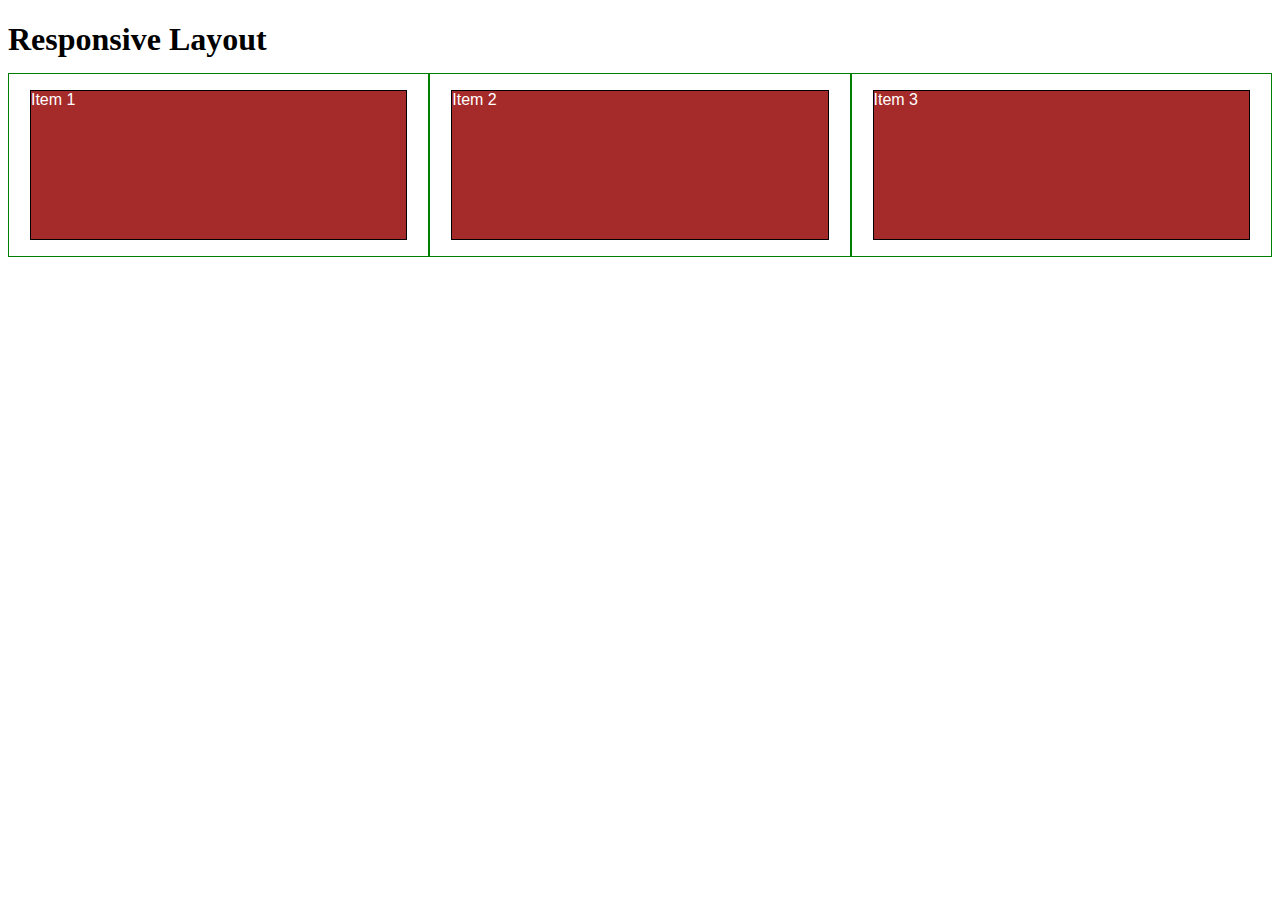
==== mod2-solution/index.html @ 033d2697 "desktop - 1 row" ====
<!DOCTYPE html>
<html>
<head>
<meta charset="utf-8">
<meta name="viewport" content="width=device-width, initial-scale=1">
<title>Responsive Layout</title>
<style>

/********** Base styles **********/
* {
  box-sizing: border-box;
}
h1 {
  margin-bottom: 15px;
}

p {
  border: 1px solid black;
  background-color: #A52A2A;
  width: 90%;
  height: 150px;
  margin-right: auto;
  margin-left: auto;
  font-family: Helvetica;
  color: white;
}

/* Simple Responsive Framework. */
.row {
  width: 100%;
}

/********** Large devices only **********/
@media (min-width: 992px) {
  .col-lg-1, .col-lg-2, .col-lg-3, .col-lg-4, .col-lg-5, .col-lg-6, .col-lg-7, .col-lg-8, .col-lg-9, .col-lg-10, .col-lg-11, .col-lg-12 {
    float: left;
    border: 1px solid green;
  }
  .col-lg-1 {
    width: 8.33%;
  }
  .col-lg-2 {
    width: 16.66%;
  }
  .col-lg-3 {
    width: 33.33%;
  }
  .col-lg-4 {
    width: 33.33%;
  }
  .col-lg-5 {
    width: 41.66%;
  }
  .col-lg-6 {
    width: 50%;
  }
  .col-lg-7 {
    width: 58.33%;
  }
  .col-lg-8 {
    width: 66.66%;
  }
  .col-lg-9 {
    width: 74.99%;
  }
  .col-lg-10 {
    width: 83.33%;
  }
  .col-lg-11 {
    width: 91.66%;
  }
  .col-lg-12 {
    width: 100%;
  }
}

/********** Medium devices only **********/
@media (min-width: 768px) and (max-width: 991px) {
  .col-md-1, .col-md-2, .col-md-3, .col-md-4, .col-md-5, .col-md-6, .col-md-7, .col-md-8, .col-md-9, .col-md-10, .col-md-11, .col-md-12 {
    float: left;
    border: 1px solid green;
  }
  .col-md-1 {
    width: 8.33%;
  }
  .col-md-2 {
    width: 16.66%;
  }
  .col-md-3 {
    width: 25%;
  }
  .col-md-4 {
    width: 33.33%;
  }
  .col-md-5 {
    width: 41.66%;
  }
  .col-md-6 {
    width: 50%;
  }
  .col-md-7 {
    width: 58.33%;
  }
  .col-md-8 {
    width: 66.66%;
  }
  .col-md-9 {
    width: 74.99%;
  }
  .col-md-10 {
    width: 83.33%;
  }
  .col-md-11 {
    width: 91.66%;
  }
  .col-md-12 {
    width: 100%;
  }
}

/********** Small devices only **********/
@media (max-width: 767px) {
  .col-sm-1, .col-sm-2, .col-sm-3, .col-sm-4, .col-sm-5, .col-sm-6, .col-sm-7, .col-sm-8, .col-sm-9, .col-sm-10, .col-sm-11, .col-sm-12 {
    float: left;
    border: 1px solid green;
  }
  .col-sm-1 {
    width: 8.33%;
  }
  .col-sm-2 {
    width: 16.66%;
  }
  .col-sm-3 {
    width: 25%;
  }
  .col-sm-4 {
    width: 33.33%;
  }
  .col-sm-5 {
    width: 41.66%;
  }
  .col-sm-6 {
    width: 50%;
  }
  .col-sm-7 {
    width: 58.33%;
  }
  .col-sm-8 {
    width: 66.66%;
  }
  .col-sm-9 {
    width: 74.99%;
  }
  .col-sm-10 {
    width: 83.33%;
  }
  .col-sm-11 {
    width: 91.66%;
  }
  .col-md-12 {
    width: 100%;
  }
}


</style>
</head>
<body>
<h1>Responsive Layout</h1>

<div class="row">
  <div class="col-lg-3 col-md-6"><p>Item 1</p></div>
  <div class="col-lg-3 col-md-6"><p>Item 2</p></div>
  <div class="col-lg-3 col-md-6"><p>Item 3</p></div>
</div>

</body>
</html>
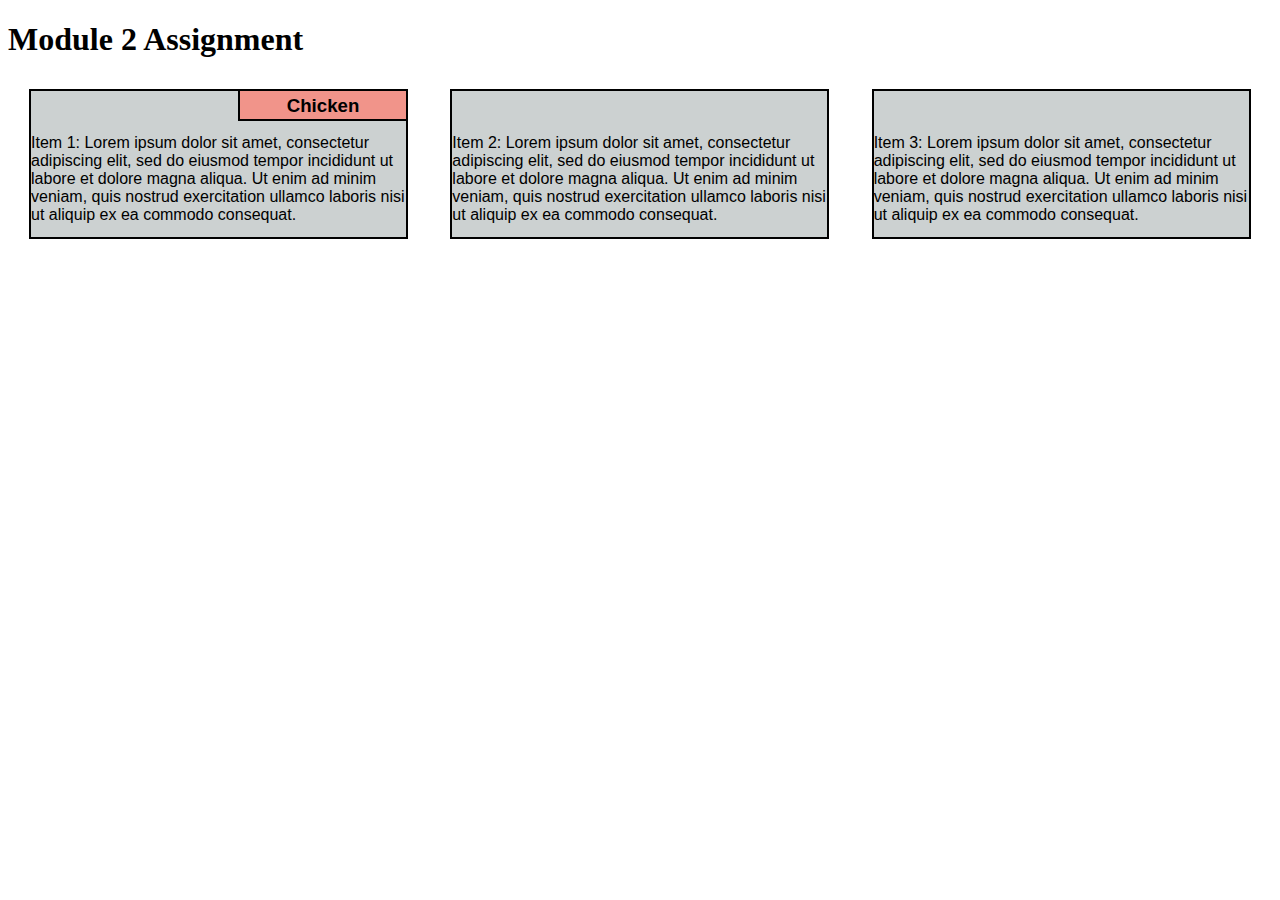
==== commit b8d36c89: "made first section title - chicken" ====
--- a/mod2-solution/index.html
+++ b/mod2-solution/index.html
@@ -3,7 +3,7 @@
 <head>
 <meta charset="utf-8">
 <meta name="viewport" content="width=device-width, initial-scale=1">
-<title>Responsive Layout</title>
+<title>Module 2 Assignment</title>
 <style>
 
 /********** Base styles **********/
@@ -15,14 +15,15 @@
 }
 
 p {
-  border: 1px solid black;
-  background-color: #A52A2A;
+  border: 2px solid black;
+  background-color: #CCD1D1;
   width: 90%;
   height: 150px;
   margin-right: auto;
   margin-left: auto;
-  font-family: Helvetica;
-  color: white;
+  font-family: Arial;
+  color: black;
+  padding-top: 10%;
 }
 
 /* Simple Responsive Framework. */
@@ -30,90 +31,55 @@
   width: 100%;
 }
 
+div.title1 {
+	border-bottom: 2px solid black;
+	border-left: 2px solid black;
+	background-color: #F1948A;
+	position: relative;
+	width: 40%;
+	text-align: right;
+	margin-left: 60%;
+	height: 30px;
+	float: right;
+	margin-top: 18px;
+	margin-right: 23px;
+	font-size: 14pt;
+	font-family: Arial;
+	font-weight: bold;
+	text-align: center;
+	padding-top: 4px;
+}
+
 /********** Large devices only **********/
 @media (min-width: 992px) {
-  .col-lg-1, .col-lg-2, .col-lg-3, .col-lg-4, .col-lg-5, .col-lg-6, .col-lg-7, .col-lg-8, .col-lg-9, .col-lg-10, .col-lg-11, .col-lg-12 {
+  .col-lg-1, .col-lg-2, .col-lg-3
+  {
     float: left;
-    border: 1px solid green;
   }
   .col-lg-1 {
-    width: 8.33%;
+    width: 33.33%;
   }
   .col-lg-2 {
-    width: 16.66%;
+    width: 33.33%;
   }
   .col-lg-3 {
     width: 33.33%;
-  }
-  .col-lg-4 {
-    width: 33.33%;
-  }
-  .col-lg-5 {
-    width: 41.66%;
-  }
-  .col-lg-6 {
-    width: 50%;
-  }
-  .col-lg-7 {
-    width: 58.33%;
-  }
-  .col-lg-8 {
-    width: 66.66%;
-  }
-  .col-lg-9 {
-    width: 74.99%;
-  }
-  .col-lg-10 {
-    width: 83.33%;
-  }
-  .col-lg-11 {
-    width: 91.66%;
-  }
-  .col-lg-12 {
-    width: 100%;
   }
 }
 
 /********** Medium devices only **********/
 @media (min-width: 768px) and (max-width: 991px) {
-  .col-md-1, .col-md-2, .col-md-3, .col-md-4, .col-md-5, .col-md-6, .col-md-7, .col-md-8, .col-md-9, .col-md-10, .col-md-11, .col-md-12 {
+  .col-md-1, .col-md-2, .col-md-3
+  {
     float: left;
-    border: 1px solid green;
   }
   .col-md-1 {
-    width: 8.33%;
+    width: 50%;
   }
   .col-md-2 {
-    width: 16.66%;
+    width: 50%;
   }
   .col-md-3 {
-    width: 25%;
-  }
-  .col-md-4 {
-    width: 33.33%;
-  }
-  .col-md-5 {
-    width: 41.66%;
-  }
-  .col-md-6 {
-    width: 50%;
-  }
-  .col-md-7 {
-    width: 58.33%;
-  }
-  .col-md-8 {
-    width: 66.66%;
-  }
-  .col-md-9 {
-    width: 74.99%;
-  }
-  .col-md-10 {
-    width: 83.33%;
-  }
-  .col-md-11 {
-    width: 91.66%;
-  }
-  .col-md-12 {
     width: 100%;
   }
 }
@@ -122,7 +88,6 @@
 @media (max-width: 767px) {
   .col-sm-1, .col-sm-2, .col-sm-3, .col-sm-4, .col-sm-5, .col-sm-6, .col-sm-7, .col-sm-8, .col-sm-9, .col-sm-10, .col-sm-11, .col-sm-12 {
     float: left;
-    border: 1px solid green;
   }
   .col-sm-1 {
     width: 8.33%;
@@ -133,45 +98,24 @@
   .col-sm-3 {
     width: 25%;
   }
-  .col-sm-4 {
-    width: 33.33%;
-  }
-  .col-sm-5 {
-    width: 41.66%;
-  }
-  .col-sm-6 {
-    width: 50%;
-  }
-  .col-sm-7 {
-    width: 58.33%;
-  }
-  .col-sm-8 {
-    width: 66.66%;
-  }
-  .col-sm-9 {
-    width: 74.99%;
-  }
-  .col-sm-10 {
-    width: 83.33%;
-  }
-  .col-sm-11 {
-    width: 91.66%;
-  }
-  .col-md-12 {
-    width: 100%;
-  }
 }
-
 
 </style>
 </head>
 <body>
-<h1>Responsive Layout</h1>
+<h1>Module 2 Assignment</h1>
 
 <div class="row">
-  <div class="col-lg-3 col-md-6"><p>Item 1</p></div>
-  <div class="col-lg-3 col-md-6"><p>Item 2</p></div>
-  <div class="col-lg-3 col-md-6"><p>Item 3</p></div>
+  <div class="col-lg-1 col-md-1">
+  	<div class="title1">Chicken</div>
+  	<p>Item 1: Lorem ipsum dolor sit amet, consectetur adipiscing elit, sed do eiusmod tempor incididunt ut labore et dolore magna aliqua. Ut enim ad minim veniam, quis nostrud exercitation ullamco laboris nisi ut aliquip ex ea commodo consequat.</p>
+  </div>
+  <div class="col-lg-2 col-md-2">
+  	<p>Item 2: Lorem ipsum dolor sit amet, consectetur adipiscing elit, sed do eiusmod tempor incididunt ut labore et dolore magna aliqua. Ut enim ad minim veniam, quis nostrud exercitation ullamco laboris nisi ut aliquip ex ea commodo consequat.</p>
+  </div>
+  <div class="col-lg-3 col-md-3">
+  	<p>Item 3: Lorem ipsum dolor sit amet, consectetur adipiscing elit, sed do eiusmod tempor incididunt ut labore et dolore magna aliqua. Ut enim ad minim veniam, quis nostrud exercitation ullamco laboris nisi ut aliquip ex ea commodo consequat.</p>
+  </div>
 </div>
 
 </body>
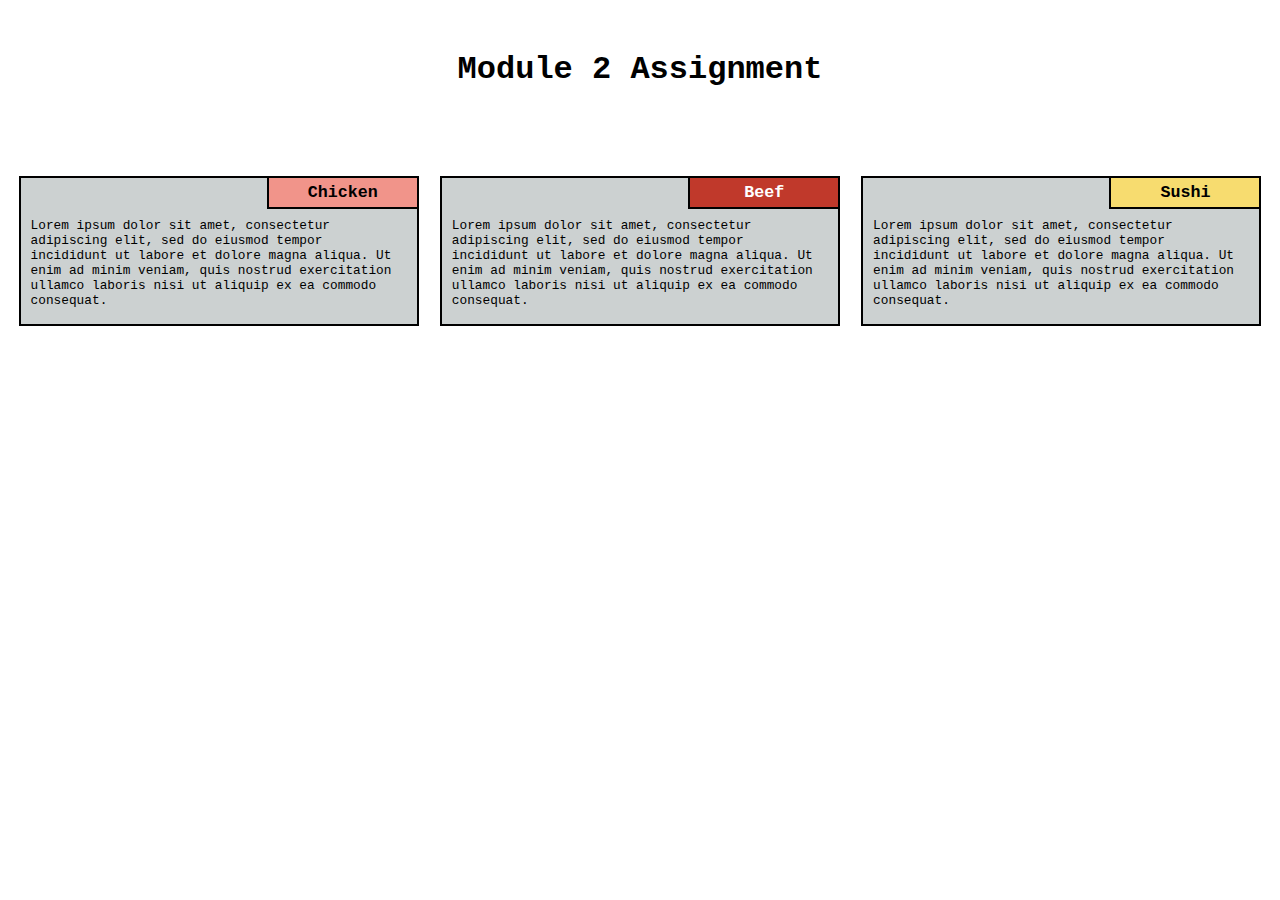
==== commit 2e0349a7: "final changes" ====
--- a/mod2-solution/index.html
+++ b/mod2-solution/index.html
@@ -11,43 +11,28 @@
   box-sizing: border-box;
 }
 h1 {
-  margin-bottom: 15px;
+  margin-bottom: 6%;
+  margin-top: 4%;
+  text-align: center;
+  font-family: Courier New;
 }
 
 p {
   border: 2px solid black;
   background-color: #CCD1D1;
-  width: 90%;
+  width: 95%;
   height: 150px;
   margin-right: auto;
   margin-left: auto;
-  font-family: Arial;
+  font-family: Courier New;
+  font-size: 80%;
   color: black;
-  padding-top: 10%;
+  padding: 40px 10px 10px 10px;
 }
 
 /* Simple Responsive Framework. */
 .row {
   width: 100%;
-}
-
-div.title1 {
-	border-bottom: 2px solid black;
-	border-left: 2px solid black;
-	background-color: #F1948A;
-	position: relative;
-	width: 40%;
-	text-align: right;
-	margin-left: 60%;
-	height: 30px;
-	float: right;
-	margin-top: 18px;
-	margin-right: 23px;
-	font-size: 14pt;
-	font-family: Arial;
-	font-weight: bold;
-	text-align: center;
-	padding-top: 4px;
 }
 
 /********** Large devices only **********/
@@ -65,6 +50,55 @@
   .col-lg-3 {
     width: 33.33%;
   }
+
+  #title1 {
+  	border-bottom: 2px solid black;
+    border-left: 2px solid black;
+    background-color: #F1948A;
+    position: relative;
+    width: 150px;
+    float: right;
+    margin-top: 15px;
+    margin-right: 12.5px;
+    font-size: 12.5pt;
+    font-family: Courier New;
+    font-weight: bold;
+    text-align: center;
+    padding: 5px;
+  }
+
+  #title2 {
+  	border-bottom: 2px solid black;
+    border-left: 2px solid black;
+    background-color: #C0392B;
+    position: relative;
+    width: 150px;
+    float: right;
+    margin-top: 15px;
+    margin-right: 12.4px;
+    font-size: 12.5pt;
+    font-family: Courier New;
+    font-weight: bold;
+    color: white;
+    text-align: center;
+    padding: 5px;
+  }
+    
+  #title3 {
+  	border-bottom: 2px solid black;
+    border-left: 2px solid black;
+    background-color: #F7DC6F;
+    position: relative;
+    width: 150px;
+    float: right;
+    margin-top: 15px;
+    margin-right: 12.4px;
+    font-size: 12.5pt;
+    font-family: Courier New;
+    font-weight: bold;
+    text-align: center;
+    padding: 5px;
+  }
 }
 
 /********** Medium devices only **********/
@@ -82,6 +116,55 @@
   .col-md-3 {
     width: 100%;
   }
+
+  #title1 {
+  	border-bottom: 2px solid black;
+    border-left: 2px solid black;
+    background-color: #F1948A;
+    position: relative;
+    width: 170px;
+    float: right;
+    margin-top: 15px;
+    margin-right: 14px;
+    font-size: 12.5pt;
+    font-family: Courier New;
+    font-weight: bold;
+    text-align: center;
+    padding: 4px;
+  }
+
+  #title2 {
+  	border-bottom: 2px solid black;
+    border-left: 2px solid black;
+    background-color: #C0392B;
+    position: relative;
+    width: 170px;
+    float: right;
+    margin-top: 15px;
+    margin-right: 14px;
+    font-size: 12.5pt;
+    font-family: Courier New;
+    font-weight: bold;
+    color: white;
+    text-align: center;
+    padding: 4px;
+  }
+
+  #title3 {
+  	border-bottom: 2px solid black;
+    border-left: 2px solid black;
+    background-color: #F7DC6F;
+    position: relative;
+    width: 170px;
+    float: right;
+    margin-top: 14.5px;
+    margin-right: 26px;
+    font-size: 12.5pt;
+    font-family: Courier New;
+    font-weight: bold;
+    text-align: center;
+    padding: 4px;
+  }
 }
 
 /********** Small devices only **********/
@@ -90,13 +173,62 @@
     float: left;
   }
   .col-sm-1 {
-    width: 8.33%;
+    width: 100%;
   }
   .col-sm-2 {
-    width: 16.66%;
+    width: 100%;
   }
   .col-sm-3 {
-    width: 25%;
+    width: 100%;
+  }
+
+  #title1 {
+  	border-bottom: 2px solid black;
+    border-left: 2px solid black;
+    background-color: #F1948A;
+    position: relative;
+    width: 170px;
+    float: right;
+    margin-top: 15px;
+    margin-right: 19px;
+    font-size: 12.5pt;
+    font-family: Courier New;
+    font-weight: bold;
+    text-align: center;
+    padding: 4px;
+  }
+
+  #title2 {
+  	border-bottom: 2px solid black;
+    border-left: 2px solid black;
+    background-color: #C0392B;
+    position: relative;
+    width: 170px;
+    float: right;
+    margin-top: 15px;
+    margin-right: 19px;
+    font-size: 12.5pt;
+    font-family: Courier New;
+    font-weight: bold;
+    color: white;
+    text-align: center;
+    padding: 4px;
+  }
+
+  #title3 {
+  	border-bottom: 2px solid black;
+    border-left: 2px solid black;
+    background-color: #F7DC6F;
+    position: relative;
+    width: 170px;
+    float: right;
+    margin-top: 15px;
+    margin-right: 19px;
+    font-size: 12.5pt;
+    font-family: Courier New;
+    font-weight: bold;
+    text-align: center;
+    padding: 4px;
   }
 }
 
@@ -106,15 +238,17 @@
 <h1>Module 2 Assignment</h1>
 
 <div class="row">
-  <div class="col-lg-1 col-md-1">
-  	<div class="title1">Chicken</div>
-  	<p>Item 1: Lorem ipsum dolor sit amet, consectetur adipiscing elit, sed do eiusmod tempor incididunt ut labore et dolore magna aliqua. Ut enim ad minim veniam, quis nostrud exercitation ullamco laboris nisi ut aliquip ex ea commodo consequat.</p>
+  <div class="col-lg-1 col-md-1 col-sm-1">
+  	<div id="title1">Chicken</div>
+  	<p>Lorem ipsum dolor sit amet, consectetur adipiscing elit, sed do eiusmod tempor incididunt ut labore et dolore magna aliqua. Ut enim ad minim veniam, quis nostrud exercitation ullamco laboris nisi ut aliquip ex ea commodo consequat.</p>
   </div>
-  <div class="col-lg-2 col-md-2">
-  	<p>Item 2: Lorem ipsum dolor sit amet, consectetur adipiscing elit, sed do eiusmod tempor incididunt ut labore et dolore magna aliqua. Ut enim ad minim veniam, quis nostrud exercitation ullamco laboris nisi ut aliquip ex ea commodo consequat.</p>
+  <div class="col-lg-2 col-md-2 col-sm-2">
+  	<div id="title2">Beef</div>
+  	<p>Lorem ipsum dolor sit amet, consectetur adipiscing elit, sed do eiusmod tempor incididunt ut labore et dolore magna aliqua. Ut enim ad minim veniam, quis nostrud exercitation ullamco laboris nisi ut aliquip ex ea commodo consequat.</p>
   </div>
-  <div class="col-lg-3 col-md-3">
-  	<p>Item 3: Lorem ipsum dolor sit amet, consectetur adipiscing elit, sed do eiusmod tempor incididunt ut labore et dolore magna aliqua. Ut enim ad minim veniam, quis nostrud exercitation ullamco laboris nisi ut aliquip ex ea commodo consequat.</p>
+  <div class="col-lg-3 col-md-3 col-sm-3">
+  	<div id="title3">Sushi</div>
+  	<p>Lorem ipsum dolor sit amet, consectetur adipiscing elit, sed do eiusmod tempor incididunt ut labore et dolore magna aliqua. Ut enim ad minim veniam, quis nostrud exercitation ullamco laboris nisi ut aliquip ex ea commodo consequat.</p>
   </div>
 </div>
 
